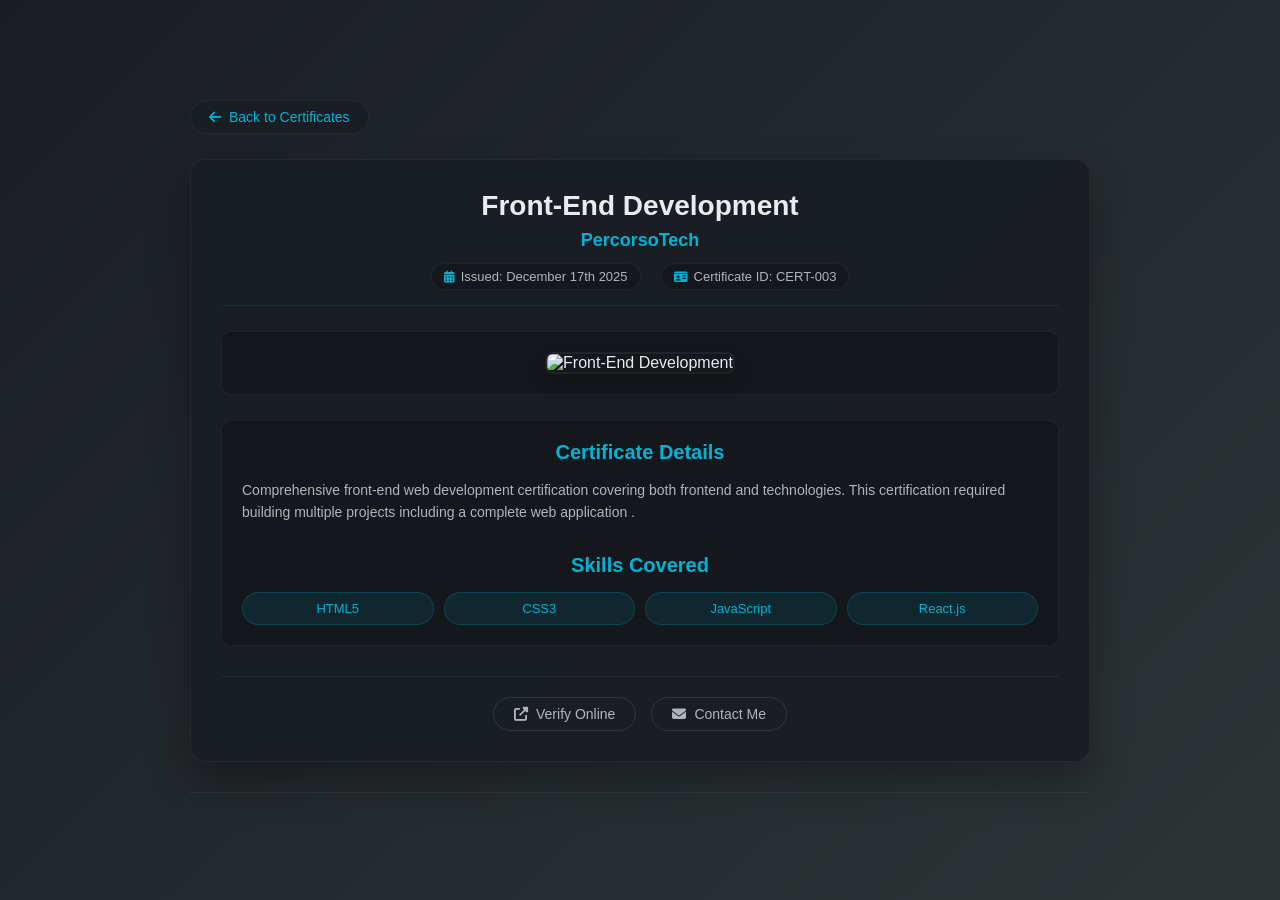
==== viewer.html @ 9b45ae81 "Add files via upload" ====
<!DOCTYPE html>
<html lang="en">
<head>
    <meta charset="UTF-8">
    <meta name="viewport" content="width=device-width, initial-scale=1.0">
    <title>Certificate Viewer </title>
    <link rel="stylesheet" href="style.css">
    <link href='https://unpkg.com/boxicons@2.1.4/css/boxicons.min.css' rel='stylesheet'>
    <link rel="stylesheet" href="https://cdnjs.cloudflare.com/ajax/libs/font-awesome/6.5.2/css/all.min.css">
</head>
<body>
    <div class="certificate-viewer-page">
        <div class="certificate-viewer-container">
            <a href="index.html#certificates" class="back-btn">
                <i class="fas fa-arrow-left"></i> Back to Certificates
            </a>

            <div class="certificate-viewer" id="certificateViewer">
                <!-- Certificate content will be loaded here by JavaScript -->
            </div>

            <div class="certificate-navigation">
                <a href="#" class="nav-btn prev-btn" id="prevBtn">
                    <i class="fas fa-chevron-left"></i> Previous Certificate
                </a>
                <a href="#" class="nav-btn next-btn" id="nextBtn">
                    Next Certificate <i class="fas fa-chevron-right"></i>
                </a>
            </div>
        </div>
    </div>

    <script>
        // Certificate Data
        const certificates = [
            
            
            {
                id: 3,
                title: "Front-End Development",
                issuer: "PercorsoTech",
                date: "December 17th 2025",
                image: "images/certificate.png",
                pdfUrl: "#",
                verifyUrl: "https://PercorsoTech.com/certificate",
                skills: [ "HTML5", "CSS3", "JavaScript", "React.js", ],
                description: "Comprehensive front-end web development certification covering both frontend and technologies. This certification required building multiple projects including a complete web application ."
            }
        ];

        // Get certificate ID from URL
        const urlParams = new URLSearchParams(window.location.search);
        let currentId = parseInt(urlParams.get('id')) || 1;
        
        // Find current certificate
        let currentIndex = certificates.findIndex(cert => cert.id === currentId);
        if (currentIndex === -1) currentIndex = 0;

        // Load certificate
        function loadCertificate(index) {
            const cert = certificates[index];
            const viewer = document.getElementById('certificateViewer');
            
            viewer.innerHTML = `
                <div class="certificate-header">
                    <h1>${cert.title}</h1>
                    <h2>${cert.issuer}</h2>
                    <div class="certificate-meta">
                        <div class="meta-item">
                            <i class="fas fa-calendar-alt"></i>
                            <span>Issued: ${cert.date}</span>
                        </div>
                        <div class="meta-item">
                            <i class="fas fa-id-card"></i>
                            <span>Certificate ID: CERT-${cert.id.toString().padStart(3, '0')}</span>
                        </div>
                    </div>
                </div>
                
                <div class="certificate-image-container">
                    <img src="${cert.image}" alt="${cert.title}" class="certificate-image">
                </div>
                
                <div class="certificate-details">
                    <h3>Certificate Details</h3>
                    <p>${cert.description}</p>
                    
                    <h3 style="margin-top: 30px;">Skills Covered</h3>
                    <div class="skills-list">
                        ${cert.skills.map(skill => `<div class="skill-item">${skill}</div>`).join('')}
                    </div>
                </div>
                
                <div class="certificate-actions-full">
                    ${cert.pdfUrl !== '#' ? 
                        `<a href="${cert.pdfUrl}" download class="secondary">
                            <i class="fas fa-download"></i> Download PDF
                        </a>` : ''
                    }
                    ${cert.verifyUrl !== '#' ? 
                        `<a href="${cert.verifyUrl}" target="_blank" class="secondary">
                            <i class="fas fa-external-link-alt"></i> Verify Online
                        </a>` : ''
                    }
                    <a href="index.html#contact" class="secondary">
                        <i class="fas fa-envelope"></i> Contact Me
                    </a>
                </div>
            `;
            
            // Update URL without page reload
            history.replaceState(null, '', `?id=${cert.id}`);
            
            // Update navigation buttons
            updateNavigation();
        }

        // Update navigation buttons
        function updateNavigation() {
            const prevBtn = document.getElementById('prevBtn');
            const nextBtn = document.getElementById('nextBtn');
            
            if (currentIndex > 0) {
                prevBtn.href = `?id=${certificates[currentIndex - 1].id}`;
                prevBtn.style.display = 'flex';
            } else {
                prevBtn.style.display = 'none';
            }
            
            if (currentIndex < certificates.length - 1) {
                nextBtn.href = `?id=${certificates[currentIndex + 1].id}`;
                nextBtn.style.display = 'flex';
            } else {
                nextBtn.style.display = 'none';
            }
        }

        // Navigation event handlers
        document.getElementById('prevBtn')?.addEventListener('click', function(e) {
            if (currentIndex > 0) {
                currentIndex--;
                loadCertificate(currentIndex);
                e.preventDefault();
            }
        });

        document.getElementById('nextBtn')?.addEventListener('click', function(e) {
            if (currentIndex < certificates.length - 1) {
                currentIndex++;
                loadCertificate(currentIndex);
                e.preventDefault();
            }
        });

        // Keyboard navigation
        document.addEventListener('keydown', function(e) {
            if (e.key === 'ArrowLeft' && currentIndex > 0) {
                currentIndex--;
                loadCertificate(currentIndex);
            } else if (e.key === 'ArrowRight' && currentIndex < certificates.length - 1) {
                currentIndex++;
                loadCertificate(currentIndex);
            } else if (e.key === 'Escape') {
                window.location.href = 'index.html#certificates';
            }
        });

        // Initial load
        loadCertificate(currentIndex);

        // Update page title
        document.title = `${certificates[currentIndex].title} | Idowu Daniel`;
    </script>
</body>
</html>
---- style.css ----
* {
  margin: 0;
  padding: 0;
  box-sizing: border-box;
  font-family: "Poppins", sans-serif;
  scroll-behavior: smooth;
}

body {
  color: #e9ecef;
  background: linear-gradient(135deg, #1a1e24 0%, #2d3436 100%);
  min-height: 100vh;
}

/* Header & Navbar - Dark glass effect */
header {
  position: fixed;
  top: 0;
  left: 0;
  width: 100%;
  padding: 20px 10%;
  background: rgba(18, 22, 28, 0.95);
  backdrop-filter: blur(10px);
  -webkit-backdrop-filter: blur(10px);
  box-shadow: 0 2px 20px rgba(0, 0, 0, 0.3);
  display: flex;
  justify-content: flex-end;
  align-items: center;
  z-index: 100;
  height: 80px;
  border-bottom: 1px solid rgba(255, 255, 255, 0.05);
}

.navbar {
  display: flex;
  align-items: center;
}

.navbar a {
  display: inline-block;
  font-size: 18px;
  color: #e9ecef;
  text-decoration: none;
  font-weight: 500;
  margin-left: 35px;
  transition: 0.3s;
  opacity: 0;
  animation: slideTop 0.5s ease forwards;
  animation-delay: calc(0.2s * var(--i));
  position: relative;
}

.navbar a::after {
  content: '';
  position: absolute;
  bottom: -5px;
  left: 0;
  width: 0;
  height: 2px;
  background: #00b4d8;
  transition: width 0.3s ease;
}

.navbar a:hover::after,
.navbar a.active::after {
  width: 100%;
}

.navbar a:hover,
.navbar a.active {
  color: #00b4d8;
}

.menu-toggle {
  display: none;
  cursor: pointer;
  flex-direction: column;
  gap: 4px;
}

.menu-toggle .bar {
  width: 25px;
  height: 3px;
  background-color: #e9ecef;
  transition: 0.3s;
  border-radius: 3px;
}

/* Home Section */
.home {
  position: relative;
  width: 100%;
  min-height: 100vh;
  display: flex;
  align-items: center;
  padding: 100px 10% 0;
}

.home-content {
  max-width: 600px;
  margin-top: 20px;
  background: rgba(26, 30, 36, 0.95);
  backdrop-filter: blur(10px);
  -webkit-backdrop-filter: blur(10px);
  padding: 35px;
  border-radius: 15px;
  box-shadow: 0 15px 30px rgba(0, 0, 0, 0.3);
  border: 1px solid rgba(255, 255, 255, 0.05);
}

.home-content h3 {
  font-size: 28px;
  font-weight: 600;
  color: #e9ecef;
  opacity: 0;
  animation: slideBottom 1s ease forwards;
  animation-delay: 0.7s;
}

.home-content h3:nth-of-type(2) {
  margin-bottom: 20px;
  animation: slideTop 1s ease forwards;
  animation-delay: 0.7s;
}

.home-content h3 span {
  color: #00b4d8;
  font-size: 35px;
  font-weight: 700;
}

.home-content h1 {
  font-size: 48px;
  font-weight: 700;
  margin: 10px 0;
  color: #e9ecef;
  opacity: 0;
  animation: slideRight 1s ease forwards;
  animation-delay: 1s;
}

.home-content p {
  font-size: 16px;
  line-height: 1.6;
  color: #adb5bd;
  opacity: 0;
  animation: slideLeft 1s ease forwards;
  animation-delay: 1s;
  margin-bottom: 20px;
}

.home-sci {
  display: flex;
  flex-wrap: wrap;
  gap: 12px;
  margin: 25px 0;
}

.home-sci a {
  display: inline-flex;
  justify-content: center;
  align-items: center;
  width: 40px;
  height: 40px;
  background: rgba(0, 180, 216, 0.1);
  border: 1px solid #00b4d8;
  border-radius: 50%;
  font-size: 20px;
  color: #00b4d8;
  text-decoration: none;
  transition: 0.3s;
  opacity: 0;
  animation: slideLeft 1s ease forwards;
  animation-delay: calc(0.2s * var(--i));
}

.home-sci a:hover,
.home-sci a:focus {
  background: #00b4d8;
  color: #1a1e24;
  transform: translateY(-3px);
  box-shadow: 0 5px 15px rgba(0, 180, 216, 0.3);
}

.btn-box {
  display: inline-block;
  padding: 10px 24px;
  background: #00b4d8;
  border-radius: 30px;
  font-size: 15px;
  color: #1a1e24;
  text-decoration: none;
  letter-spacing: 1px;
  font-weight: 600;
  margin-right: 12px;
  margin-bottom: 12px;
  border: none;
  cursor: pointer;
  transition: 0.3s;
  opacity: 0;
  animation: slideTop 1s ease forwards;
  animation-delay: 2s;
  border: 1px solid transparent;
}

.btn-box:hover,
.btn-box:focus {
  background: transparent;
  color: #00b4d8;
  border-color: #00b4d8;
  transform: translateY(-2px);
}

/* About Section - CENTERED */
.about {
  display: flex;
  flex-direction: column;
  align-items: center;
  justify-content: center;
  text-align: center;
  padding: 100px 10% 50px;
}

.about-img {
  margin-bottom: 30px;
}

.about-img img {
  width: 100%;
  height: auto;
  max-width: 300px;
  border-radius: 50%;
  box-shadow: 0 15px 30px rgba(0, 0, 0, 0.3);
  border: 3px solid #00b4d8;
  object-fit: cover;
  aspect-ratio: 1/1;
}

.about-text {
  max-width: 800px;
  margin: 0 auto;
  background: rgba(26, 30, 36, 0.95);
  padding: 40px;
  border-radius: 15px;
  box-shadow: 0 15px 30px rgba(0, 0, 0, 0.3);
  border: 1px solid rgba(255, 255, 255, 0.05);
}

.about-text h2 {
  font-size: 48px;
  margin-bottom: 15px;
  color: #e9ecef;
}

.about-text h2 span {
  color: #00b4d8;
}

.about-text h4 {
  font-size: 20px;
  font-weight: 600;
  color: #00b4d8;
  margin-bottom: 15px;
}

.about-text p {
  color: #adb5bd;
  font-size: 16px;
  line-height: 1.7;
  margin-bottom: 1.5rem;
}

.about-stats {
  display: flex;
  gap: 30px;
  margin: 40px 0;
  justify-content: center;
}

.stat {
  text-align: center;
  background: rgba(0, 0, 0, 0.2);
  padding: 20px;
  border-radius: 10px;
  flex: 0 1 150px;
  border: 1px solid rgba(255, 255, 255, 0.05);
}

.stat h3 {
  font-size: 32px;
  color: #00b4d8;
  margin-bottom: 5px;
  font-weight: 700;
}

.stat p {
  font-size: 14px;
  color: #868e96;
  margin: 0;
}

/* Services Section */
.services-section {
  padding: 100px 10% 50px;
}

.sub-title {
  text-align: center;
  font-size: 42px;
  margin-bottom: 60px;
  color: #e9ecef;
}

.sub-title span {
  color: #00b4d8;
  position: relative;
}

.sub-title span::after {
  content: '';
  position: absolute;
  bottom: -8px;
  left: 0;
  width: 100%;
  height: 2px;
  background: linear-gradient(90deg, transparent, #00b4d8, transparent);
}

.services-list {
  display: grid;
  grid-template-columns: repeat(auto-fit, minmax(280px, 1fr));
  gap: 25px;
  margin-top: 40px;
}

.services-list div {
  background: rgba(26, 30, 36, 0.95);
  padding: 30px 25px;
  border-radius: 12px;
  transition: all 0.3s ease;
  box-shadow: 0 10px 20px rgba(0, 0, 0, 0.2);
  border: 1px solid rgba(255, 255, 255, 0.05);
}

.services-list div:hover {
  transform: translateY(-5px);
  border-color: #00b4d8;
  box-shadow: 0 15px 30px rgba(0, 180, 216, 0.1);
}

.services-list div i {
  font-size: 40px;
  margin-bottom: 20px;
  color: #00b4d8;
}

.services-list div h2 {
  font-size: 22px;
  font-weight: 600;
  margin-bottom: 12px;
  color: #e9ecef;
}

.services-list div p {
  color: #adb5bd;
  font-size: 15px;
  line-height: 1.6;
  margin-bottom: 15px;
}

.read {
  display: inline-block;
  padding: 8px 20px;
  background: transparent;
  border-radius: 25px;
  font-size: 14px;
  color: #00b4d8;
  text-decoration: none;
  font-weight: 500;
  transition: 0.3s;
  border: 1px solid #00b4d8;
}

.read:hover {
  background: #00b4d8;
  color: #1a1e24;
}

/* Skills Section */
.skills-section {
  padding: 100px 10% 50px;
}

.skills-wrapper {
  display: flex;
  flex-wrap: wrap;
  gap: 2.5rem;
  justify-content: center;
  align-items: flex-start;
}

.container1 {
  width: 100%;
  max-width: 550px;
  padding: 25px;
  background: rgba(26, 30, 36, 0.95);
  border-radius: 12px;
  box-shadow: 0 10px 20px rgba(0, 0, 0, 0.2);
  border: 1px solid rgba(255, 255, 255, 0.05);
}

.heading1 {
  text-align: center;
  margin-bottom: 30px;
  font-size: 28px;
  color: #e9ecef;
  position: relative;
  padding-bottom: 12px;
}

.heading1::after {
  content: '';
  position: absolute;
  bottom: 0;
  left: 50%;
  transform: translateX(-50%);
  width: 60px;
  height: 2px;
  background: #00b4d8;
}

/* Technical Skills Bars */
.Technical-bars .bar {
  margin-bottom: 25px;
}

.Technical-bars .bar .info {
  display: flex;
  align-items: center;
  margin-bottom: 8px;
  gap: 8px;
}

.Technical-bars .bar .info i {
  font-size: 20px;
}

.Technical-bars .bar .info span {
  font-size: 16px;
  font-weight: 500;
  color: #e9ecef;
}

.Technical-bars .bar .progress-line {
  position: relative;
  width: 100%;
  height: 6px;
  background: rgba(0, 0, 0, 0.3);
  border-radius: 3px;
  overflow: hidden;
}

.Technical-bars .bar .progress-line span {
  display: block;
  height: 100%;
  width: 0;
  border-radius: 3px;
  animation: fillSkillBar 1.5s ease-in-out forwards;
}

.Technical-bars .bar.html .progress-line span {
  --skill-percentage: 90%;
  background: #e17055;
}

.Technical-bars .bar.css .progress-line span {
  --skill-percentage: 85%;
  background: #00b4d8;
}

.Technical-bars .bar.javascript .progress-line span {
  --skill-percentage: 80%;
  background: #fdcb6e;
}

.Technical-bars .bar.react .progress-line span {
  --skill-percentage: 75%;
  background: #00cec9;
}

/* Radial Bars */
.radial-bars-container {
  display: grid;
  grid-template-columns: repeat(2, 1fr);
  gap: 20px;
  margin-top: 20px;
}

.radial-bars {
  position: relative;
  width: 120px;
  height: 120px;
  margin: 0 auto;
}

.radial-bars::before {
  content: '';
  position: absolute;
  top: 0;
  left: 0;
  width: 100%;
  height: 100%;
  border-radius: 50%;
  background: rgba(0, 0, 0, 0.3);
  animation: fillRadialBar 1.5s ease-out 0.5s forwards;
  animation-fill-mode: forwards;
}

.radial-bars::after {
  content: '';
  position: absolute;
  top: 8px;
  left: 8px;
  width: calc(100% - 16px);
  height: calc(100% - 16px);
  background: rgba(26, 30, 36, 0.95);
  border-radius: 50%;
}

.radial-content {
  position: absolute;
  top: 50%;
  left: 50%;
  transform: translate(-50%, -50%);
  text-align: center;
  z-index: 2;
}

.percentage {
  font-size: 20px;
  font-weight: 600;
  color: #00b4d8;
}

.skill-name {
  font-size: 12px;
  color: #868e96;
  margin-top: 3px;
}

/* Projects Section */
.projects-section {
  padding: 100px 10% 50px;
}

.projects-container {
  display: grid;
  grid-template-columns: repeat(auto-fit, minmax(300px, 1fr));
  gap: 25px;
  margin-top: 40px;
}

.project-card {
  background: rgba(26, 30, 36, 0.95);
  border-radius: 12px;
  overflow: hidden;
  transition: all 0.3s ease;
  box-shadow: 0 10px 20px rgba(0, 0, 0, 0.2);
  border: 1px solid rgba(255, 255, 255, 0.05);
}

.project-card:hover {
  transform: translateY(-5px);
  border-color: #00b4d8;
  box-shadow: 0 15px 30px rgba(0, 180, 216, 0.1);
}

.project-info {
  padding: 20px;
}

.project-info h3 {
  font-size: 20px;
  margin-bottom: 12px;
  color: #e9ecef;
}

.project-info p {
  color: #adb5bd;
  font-size: 14px;
  line-height: 1.6;
  margin-bottom: 15px;
}

.project-tech {
  display: flex;
  flex-wrap: wrap;
  gap: 8px;
  margin-bottom: 15px;
}

.project-tech span {
  padding: 4px 10px;
  background: rgba(0, 180, 216, 0.1);
  border-radius: 15px;
  font-size: 11px;
  color: #00b4d8;
  font-weight: 500;
  border: 1px solid rgba(0, 180, 216, 0.2);
}

.project-link {
  display: inline-block;
  padding: 6px 16px;
  background: transparent;
  color: #00b4d8;
  text-decoration: none;
  border-radius: 20px;
  font-weight: 500;
  transition: 0.3s;
  font-size: 13px;
  border: 1px solid #00b4d8;
  margin-right: 8px;
}

.project-link:hover {
  background: #00b4d8;
  color: #1a1e24;
}

/* Certificates Section - MATCHING SKILLS SECTION STYLE */
.certificates-section {
  padding: 100px 10% 50px;
}

.certificates-wrapper {
  display: flex;
  flex-wrap: wrap;
  gap: 2.5rem;
  justify-content: center;
  align-items: flex-start;
}

.certificates-container {
  width: 100%;
  max-width: 550px;
  padding: 25px;
  background: rgba(26, 30, 36, 0.95);
  border-radius: 12px;
  box-shadow: 0 10px 20px rgba(0, 0, 0, 0.2);
  border: 1px solid rgba(255, 255, 255, 0.05);
}

.certificates-heading {
  text-align: center;
  margin-bottom: 30px;
  font-size: 28px;
  color: #e9ecef;
  position: relative;
  padding-bottom: 12px;
}

.certificates-heading::after {
  content: '';
  position: absolute;
  bottom: 0;
  left: 50%;
  transform: translateX(-50%);
  width: 60px;
  height: 2px;
  background: #00b4d8;
}

.certificates-grid {
  display: grid;
  grid-template-columns: 1fr;
  gap: 20px;
  margin-top: 20px;
}

.certificate-item {
  background: rgba(0, 0, 0, 0.2);
  border-radius: 10px;
  padding: 20px;
  border: 1px solid rgba(255, 255, 255, 0.05);
  transition: all 0.3s ease;
  display: flex;
  align-items: center;
  gap: 15px;
}

.certificate-item:hover {
  border-color: #00b4d8;
  transform: translateX(5px);
  box-shadow: 0 5px 15px rgba(0, 180, 216, 0.1);
}

.certificate-icon {
  width: 50px;
  height: 50px;
  background: rgba(0, 180, 216, 0.1);
  border-radius: 10px;
  display: flex;
  align-items: center;
  justify-content: center;
  font-size: 24px;
  color: #00b4d8;
  border: 1px solid rgba(0, 180, 216, 0.2);
  flex-shrink: 0;
}

.certificate-content {
  flex: 1;
}

.certificate-content h3 {
  font-size: 18px;
  margin-bottom: 5px;
  color: #e9ecef;
}

.certificate-content .issuer {
  color: #00b4d8;
  font-size: 13px;
  margin-bottom: 3px;
  display: flex;
  align-items: center;
  gap: 5px;
}

.certificate-content .date {
  color: #868e96;
  font-size: 11px;
  margin-bottom: 8px;
  display: flex;
  align-items: center;
  gap: 5px;
}

.certificate-content p {
  color: #adb5bd;
  font-size: 13px;
  line-height: 1.5;
  margin-bottom: 10px;
}

.certificate-links {
  display: flex;
  gap: 10px;
  margin-top: 8px;
}

.certificate-link {
  display: inline-flex;
  align-items: center;
  gap: 5px;
  padding: 4px 12px;
  background: transparent;
  color: #00b4d8;
  text-decoration: none;
  border-radius: 15px;
  font-size: 11px;
  font-weight: 500;
  border: 1px solid #00b4d8;
  transition: 0.3s;
}

.certificate-link:hover {
  background: #00b4d8;
  color: #1a1e24;
}

.certificate-link.secondary {
  border-color: rgba(255, 255, 255, 0.1);
  color: #adb5bd;
}

.certificate-link.secondary:hover {
  border-color: #00b4d8;
  color: #00b4d8;
  background: transparent;
}

/* Certificate Viewer Page */
.certificate-viewer-page {
  min-height: 100vh;
  background: linear-gradient(135deg, #1a1e24 0%, #2d3436 100%);
  padding: 100px 10% 50px;
}

.certificate-viewer-container {
  max-width: 900px;
  margin: 0 auto;
}

.back-btn {
  display: inline-flex;
  align-items: center;
  gap: 8px;
  padding: 8px 18px;
  background: rgba(26, 30, 36, 0.95);
  color: #00b4d8;
  text-decoration: none;
  border-radius: 25px;
  font-weight: 500;
  margin-bottom: 25px;
  transition: 0.3s;
  border: 1px solid rgba(255, 255, 255, 0.05);
  font-size: 14px;
}

.back-btn:hover {
  background: #00b4d8;
  color: #1a1e24;
  border-color: #00b4d8;
}

.certificate-viewer {
  background: rgba(26, 30, 36, 0.95);
  border-radius: 15px;
  padding: 30px;
  box-shadow: 0 20px 40px rgba(0, 0, 0, 0.3);
  border: 1px solid rgba(255, 255, 255, 0.05);
}

.certificate-header {
  text-align: center;
  margin-bottom: 25px;
  padding-bottom: 15px;
  border-bottom: 1px solid rgba(255, 255, 255, 0.05);
}

.certificate-header h1 {
  font-size: 28px;
  color: #e9ecef;
  margin-bottom: 8px;
}

.certificate-header h2 {
  font-size: 18px;
  color: #00b4d8;
  margin-bottom: 12px;
}

.certificate-meta {
  display: flex;
  justify-content: center;
  gap: 20px;
  flex-wrap: wrap;
  margin-top: 12px;
}

.meta-item {
  display: flex;
  align-items: center;
  gap: 6px;
  color: #adb5bd;
  background: rgba(0, 0, 0, 0.2);
  padding: 5px 12px;
  border-radius: 20px;
  font-size: 13px;
  border: 1px solid rgba(255, 255, 255, 0.05);
}

.meta-item i {
  color: #00b4d8;
  font-size: 12px;
}

.certificate-image-container {
  text-align: center;
  margin: 20px 0;
  padding: 20px;
  background: rgba(0, 0, 0, 0.2);
  border-radius: 10px;
  border: 1px solid rgba(255, 255, 255, 0.05);
}

.certificate-image {
  max-width: 100%;
  height: auto;
  max-height: 300px;
  border-radius: 8px;
  box-shadow: 0 10px 20px rgba(0, 0, 0, 0.2);
  border: 2px solid rgba(255, 255, 255, 0.05);
}

.certificate-details {
  margin-top: 25px;
  padding: 20px;
  background: rgba(0, 0, 0, 0.2);
  border-radius: 10px;
  border: 1px solid rgba(255, 255, 255, 0.05);
}

.certificate-details h3 {
  color: #00b4d8;
  font-size: 20px;
  margin-bottom: 15px;
  text-align: center;
}

.certificate-details p {
  color: #adb5bd;
  font-size: 14px;
  line-height: 1.6;
  margin-bottom: 20px;
}

.skills-list {
  display: grid;
  grid-template-columns: repeat(auto-fit, minmax(150px, 1fr));
  gap: 10px;
  margin-top: 15px;
}

.skill-item {
  background: rgba(0, 180, 216, 0.1);
  padding: 8px 15px;
  border-radius: 20px;
  color: #00b4d8;
  text-align: center;
  font-size: 13px;
  font-weight: 500;
  border: 1px solid rgba(0, 180, 216, 0.2);
  transition: all 0.3s ease;
}

.skill-item:hover {
  background: #00b4d8;
  color: #1a1e24;
  border-color: #00b4d8;
}

.certificate-actions-full {
  display: flex;
  justify-content: center;
  gap: 15px;
  margin-top: 30px;
  padding-top: 20px;
  border-top: 1px solid rgba(255, 255, 255, 0.05);
}

.certificate-actions-full a {
  display: inline-flex;
  align-items: center;
  gap: 8px;
  padding: 8px 20px;
  background: transparent;
  color: #00b4d8;
  text-decoration: none;
  border-radius: 25px;
  font-weight: 500;
  transition: 0.3s;
  border: 1px solid #00b4d8;
  font-size: 14px;
}

.certificate-actions-full a:hover {
  background: #00b4d8;
  color: #1a1e24;
  transform: translateY(-2px);
  box-shadow: 0 5px 15px rgba(0, 180, 216, 0.3);
}

.certificate-actions-full a.secondary {
  border-color: rgba(255, 255, 255, 0.1);
  color: #adb5bd;
}

.certificate-actions-full a.secondary:hover {
  border-color: #00b4d8;
  color: #00b4d8;
  background: transparent;
}

/* Certificate Navigation */
.certificate-navigation {
  display: flex;
  justify-content: space-between;
  margin-top: 30px;
  padding-top: 20px;
  border-top: 1px solid rgba(255, 255, 255, 0.05);
}

.nav-btn {
  display: inline-flex;
  align-items: center;
  gap: 8px;
  padding: 8px 20px;
  background: rgba(26, 30, 36, 0.95);
  color: #00b4d8;
  text-decoration: none;
  border-radius: 25px;
  font-weight: 500;
  border: 1px solid rgba(255, 255, 255, 0.05);
  transition: 0.3s;
  font-size: 14px;
}

.nav-btn:hover {
  background: #00b4d8;
  color: #1a1e24;
  border-color: #00b4d8;
}

.nav-btn.prev-btn:hover {
  transform: translateX(-3px);
}

.nav-btn.next-btn:hover {
  transform: translateX(3px);
}

/* Contact Section */
.contact-section {
  padding: 100px 10% 50px;
}

.contact-container {
  display: grid;
  grid-template-columns: repeat(2, 1fr);
  gap: 40px;
  margin-top: 40px;
}

.contact-info {
  display: flex;
  flex-direction: column;
  gap: 20px;
}

.contact-item {
  display: flex;
  align-items: center;
  gap: 15px;
  background: rgba(26, 30, 36, 0.95);
  padding: 18px;
  border-radius: 10px;
  box-shadow: 0 10px 20px rgba(0, 0, 0, 0.2);
  border: 1px solid rgba(255, 255, 255, 0.05);
  transition: all 0.3s ease;
}

.contact-item:hover {
  transform: translateX(5px);
  border-color: #00b4d8;
}

.contact-item i {
  font-size: 24px;
  width: 45px;
  height: 45px;
  display: flex;
  align-items: center;
  justify-content: center;
  background: rgba(0, 180, 216, 0.1);
  border-radius: 50%;
  color: #00b4d8;
  border: 1px solid rgba(0, 180, 216, 0.2);
}

.contact-item h3 {
  font-size: 18px;
  margin-bottom: 3px;
  color: #e9ecef;
}

.contact-item p {
  color: #adb5bd;
  font-size: 14px;
}

.contact-form {
  display: flex;
  flex-direction: column;
  gap: 15px;
  background: rgba(26, 30, 36, 0.95);
  padding: 25px;
  border-radius: 12px;
  box-shadow: 0 15px 30px rgba(0, 0, 0, 0.3);
  border: 1px solid rgba(255, 255, 255, 0.05);
}

.contact-form input,
.contact-form textarea {
  padding: 12px 15px;
  background: rgba(0, 0, 0, 0.2);
  border: 1px solid rgba(255, 255, 255, 0.05);
  border-radius: 8px;
  color: #e9ecef;
  font-size: 14px;
  transition: 0.3s;
}

.contact-form input:focus,
.contact-form textarea:focus {
  outline: none;
  border-color: #00b4d8;
  background: rgba(0, 0, 0, 0.3);
}

.contact-form button {
  align-self: flex-start;
}

/* Footer */
.footer {
  padding: 40px 10% 25px;
  background: rgba(18, 22, 28, 0.95);
  text-align: center;
  border-top: 1px solid rgba(255, 255, 255, 0.05);
}

.footer-content {
  max-width: 1200px;
  margin: 0 auto;
}

.footer-links {
  display: flex;
  justify-content: center;
  flex-wrap: wrap;
  gap: 25px;
  margin: 20px 0;
}

.footer-links a {
  color: #868e96;
  text-decoration: none;
  transition: 0.3s;
  font-weight: 400;
  font-size: 14px;
}

.footer-links a:hover {
  color: #00b4d8;
}

.footer-note {
  color: #495057;
  font-size: 13px;
  margin-top: 20px;
}

/* Scroll to Top Button */
.scroll-top-btn {
  position: fixed;
  bottom: 20px;
  right: 20px;
  width: 40px;
  height: 40px;
  border-radius: 50%;
  background: #00b4d8;
  color: #1a1e24;
  border: none;
  cursor: pointer;
  display: none;
  align-items: center;
  justify-content: center;
  font-size: 18px;
  box-shadow: 0 5px 15px rgba(0, 180, 216, 0.3);
  z-index: 99;
  transition: all 0.3s ease;
  border: 1px solid transparent;
}

.scroll-top-btn:hover {
  background: transparent;
  color: #00b4d8;
  border-color: #00b4d8;
  transform: translateY(-3px);
}

/* Animations */
@keyframes fillSkillBar {
  0% { width: 0; }
  100% { width: var(--skill-percentage, 90%); }
}

@keyframes fillRadialBar {
  0% { background: rgba(0, 0, 0, 0.3); }
  100% { background: conic-gradient(#00b4d8 calc(var(--val) * 3.6deg), rgba(0, 0, 0, 0.3) 0deg); }
}

@keyframes slideRight {
  0% { transform: translateX(-100px); opacity: 0; }
  100% { transform: translateX(0px); opacity: 1; }
}

@keyframes slideLeft {
  0% { transform: translateX(100px); opacity: 0; }
  100% { transform: translateX(0); opacity: 1; }
}

@keyframes slideTop {
  0% { transform: translateY(100px); opacity: 0; }
  100% { transform: translateY(0px); opacity: 1; }
}

@keyframes slideBottom {
  0% { transform: translateY(-100px); opacity: 0; }
  100% { transform: translateY(0px); opacity: 1; }
}

/* Responsive Design */
@media (max-width: 1024px) {
  .contact-container {
    grid-template-columns: 1fr;
    gap: 30px;
  }
}

@media (max-width: 768px) {
  header {
    padding: 15px 5%;
    height: 70px;
  }
  
  .home {
    padding: 80px 5% 0;
  }
  
  .home-content {
    padding: 25px;
  }
  
  .home-content h1 {
    font-size: 36px;
  }
  
  .home-content h3 span {
    font-size: 28px;
  }
  
  .navbar {
    position: fixed;
    top: 70px;
    left: 0;
    width: 100%;
    background: rgba(18, 22, 28, 0.98);
    flex-direction: column;
    padding: 20px;
    transform: translateY(-100%);
    opacity: 0;
    visibility: hidden;
    transition: 0.3s;
    box-shadow: 0 10px 30px rgba(0, 0, 0, 0.3);
    border-top: 1px solid rgba(255, 255, 255, 0.05);
    backdrop-filter: blur(10px);
  }
  
  .navbar.active {
    transform: translateY(0);
    opacity: 1;
    visibility: visible;
  }
  
  .navbar a {
    display: block;
    margin: 12px 0;
    font-size: 16px;
  }
  
  .menu-toggle {
    display: flex;
  }
  
  .menu-toggle.active .bar:nth-child(1) {
    transform: rotate(45deg) translate(6px, 6px);
  }
  
  .menu-toggle.active .bar:nth-child(2) {
    opacity: 0;
  }
  
  .menu-toggle.active .bar:nth-child(3) {
    transform: rotate(-45deg) translate(6px, -6px);
  }
  
  .about,
  .services-section,
  .skills-section,
  .projects-section,
  .contact-section,
  .certificates-section {
    padding: 80px 5% 30px;
  }
  
  .about-stats {
    flex-direction: column;
    gap: 15px;
    align-items: center;
  }
  
  .stat {
    width: 100%;
    max-width: 250px;
  }
  
  .sub-title {
    font-size: 32px;
  }
  
  .services-list,
  .projects-container {
    grid-template-columns: 1fr;
  }
  
  .skills-wrapper {
    flex-direction: column;
    align-items: center;
  }
  
  .container1 {
    width: 100%;
    max-width: 100%;
  }
  
  .certificates-wrapper {
    flex-direction: column;
    align-items: center;
  }
  
  .certificates-container {
    width: 100%;
    max-width: 100%;
  }
  
  .certificate-item {
    flex-direction: column;
    text-align: center;
  }
  
  .certificate-icon {
    margin-bottom: 10px;
  }
  
  .certificate-links {
    justify-content: center;
  }
  
  .radial-bars-container {
    grid-template-columns: repeat(2, 1fr);
    gap: 15px;
  }
  
  .radial-bars {
    width: 100px;
    height: 100px;
  }
  
  .contact-container {
    grid-template-columns: 1fr;
  }
  
  .certificate-viewer-page {
    padding: 80px 5% 30px;
  }
  
  .certificate-viewer {
    padding: 20px;
  }
  
  .certificate-header h1 {
    font-size: 24px;
  }
  
  .certificate-header h2 {
    font-size: 16px;
  }
  
  .certificate-meta {
    flex-direction: column;
    align-items: center;
    gap: 10px;
  }
  
  .certificate-image {
    max-height: 250px;
  }
}

@media (max-width: 480px) {
  .home {
    padding: 60px 5% 0;
  }
  
  .home-content {
    padding: 20px;
  }
  
  header {
    height: 60px;
  }
  
  .home-content h1 {
    font-size: 28px;
  }
  
  .home-content h3 {
    font-size: 20px;
  }
  
  .home-content h3 span {
    font-size: 24px;
  }
  
  .btn-box {
    padding: 8px 18px;
    font-size: 13px;
  }
  
  .radial-bars-container {
    grid-template-columns: 1fr;
  }
  
  .footer-links {
    flex-direction: column;
    gap: 12px;
  }
  
  .certificate-actions,
  .certificate-actions-full {
    flex-direction: column;
  }
  
  .certificate-navigation {
    flex-direction: column;
    gap: 15px;
  }
  
  .skills-list {
    grid-template-columns: 1fr;
  }
  
  .certificate-viewer {
    padding: 15px;
  }
  
  .certificate-image {
    max-height: 200px;
  }
}

/* Selection Styling */
::selection {
  background: #00b4d8;
  color: #1a1e24;
}

/* Scrollbar Styling */
::-webkit-scrollbar {
  width: 8px;
}

::-webkit-scrollbar-track {
  background: #1a1e24;
}

::-webkit-scrollbar-thumb {
  background: #00b4d8;
  border-radius: 4px;
}

::-webkit-scrollbar-thumb:hover {
  background: #0096b0;
}
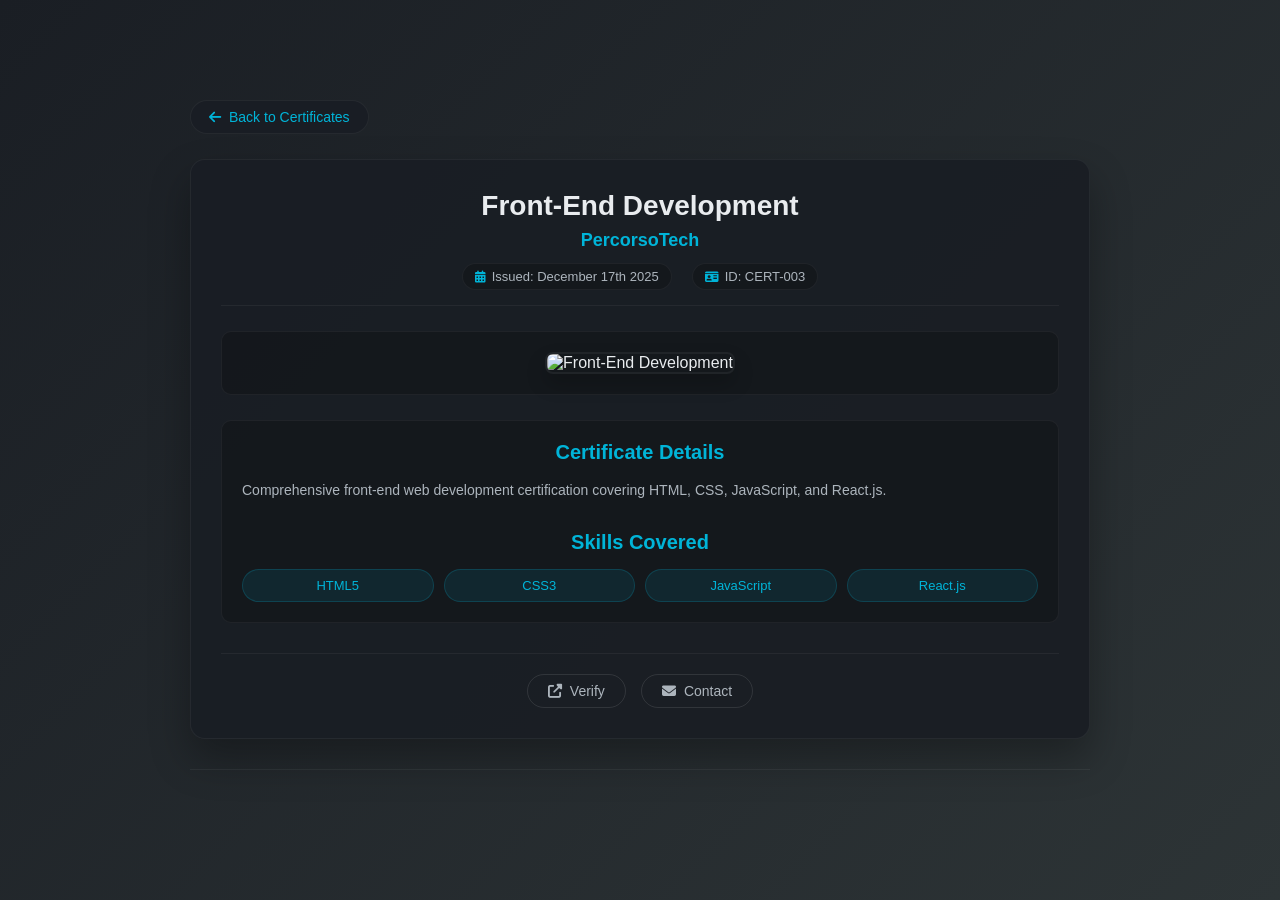
==== commit a0cdf304: "Update viewer.html" ====
--- a/viewer.html
+++ b/viewer.html
@@ -3,10 +3,20 @@
 <head>
     <meta charset="UTF-8">
     <meta name="viewport" content="width=device-width, initial-scale=1.0">
-    <title>Certificate Viewer </title>
+    <title>Certificate Viewer - Idowu Daniel</title>
+    
+    <!-- Preload critical resources -->
+    <link rel="preload" href="style.css" as="style">
+    
+    <!-- Critical CSS -->
     <link rel="stylesheet" href="style.css">
-    <link href='https://unpkg.com/boxicons@2.1.4/css/boxicons.min.css' rel='stylesheet'>
-    <link rel="stylesheet" href="https://cdnjs.cloudflare.com/ajax/libs/font-awesome/6.5.2/css/all.min.css">
+    
+    <!-- Defer non-critical CSS -->
+    <link rel="preload" href="https://unpkg.com/boxicons@2.1.4/css/boxicons.min.css" as="style" onload="this.onload=null;this.rel='stylesheet'">
+    <noscript><link rel="stylesheet" href="https://unpkg.com/boxicons@2.1.4/css/boxicons.min.css"></noscript>
+    
+    <link rel="preload" href="https://cdnjs.cloudflare.com/ajax/libs/font-awesome/6.5.2/css/all.min.css" as="style" onload="this.onload=null;this.rel='stylesheet'">
+    <noscript><link rel="stylesheet" href="https://cdnjs.cloudflare.com/ajax/libs/font-awesome/6.5.2/css/all.min.css"></noscript>
 </head>
 <body>
     <div class="certificate-viewer-page">
@@ -16,160 +26,102 @@
             </a>
 
             <div class="certificate-viewer" id="certificateViewer">
-                <!-- Certificate content will be loaded here by JavaScript -->
+                <!-- Certificate content will be loaded here -->
             </div>
 
             <div class="certificate-navigation">
                 <a href="#" class="nav-btn prev-btn" id="prevBtn">
-                    <i class="fas fa-chevron-left"></i> Previous Certificate
+                    <i class="fas fa-chevron-left"></i> Previous
                 </a>
                 <a href="#" class="nav-btn next-btn" id="nextBtn">
-                    Next Certificate <i class="fas fa-chevron-right"></i>
+                    Next <i class="fas fa-chevron-right"></i>
                 </a>
             </div>
         </div>
     </div>
 
     <script>
-        // Certificate Data
-        const certificates = [
-            
-            
-            {
-                id: 3,
-                title: "Front-End Development",
-                issuer: "PercorsoTech",
-                date: "December 17th 2025",
-                image: "images/certificate.png",
-                pdfUrl: "#",
-                verifyUrl: "https://PercorsoTech.com/certificate",
-                skills: [ "HTML5", "CSS3", "JavaScript", "React.js", ],
-                description: "Comprehensive front-end web development certification covering both frontend and technologies. This certification required building multiple projects including a complete web application ."
-            }
-        ];
+        // Certificate Data (minified)
+        const certificates = [{
+            id: 3,
+            title: "Front-End Development",
+            issuer: "PercorsoTech",
+            date: "December 17th 2025",
+            image: "images/certificate.png",
+            pdfUrl: "#",
+            verifyUrl: "https://PercorsoTech.com/certificate",
+            skills: ["HTML5", "CSS3", "JavaScript", "React.js"],
+            description: "Comprehensive front-end web development certification covering HTML, CSS, JavaScript, and React.js."
+        }];
 
-        // Get certificate ID from URL
-        const urlParams = new URLSearchParams(window.location.search);
-        let currentId = parseInt(urlParams.get('id')) || 1;
-        
-        // Find current certificate
-        let currentIndex = certificates.findIndex(cert => cert.id === currentId);
-        if (currentIndex === -1) currentIndex = 0;
+        // Initialize viewer
+        (function() {
+            const urlParams = new URLSearchParams(window.location.search);
+            let currentId = parseInt(urlParams.get('id')) || 3;
+            let currentIndex = certificates.findIndex(cert => cert.id === currentId);
+            if (currentIndex === -1) currentIndex = 0;
 
-        // Load certificate
-        function loadCertificate(index) {
-            const cert = certificates[index];
             const viewer = document.getElementById('certificateViewer');
-            
-            viewer.innerHTML = `
-                <div class="certificate-header">
-                    <h1>${cert.title}</h1>
-                    <h2>${cert.issuer}</h2>
-                    <div class="certificate-meta">
-                        <div class="meta-item">
-                            <i class="fas fa-calendar-alt"></i>
-                            <span>Issued: ${cert.date}</span>
-                        </div>
-                        <div class="meta-item">
-                            <i class="fas fa-id-card"></i>
-                            <span>Certificate ID: CERT-${cert.id.toString().padStart(3, '0')}</span>
+            const prevBtn = document.getElementById('prevBtn');
+            const nextBtn = document.getElementById('nextBtn');
+
+            function loadCertificate(index) {
+                const cert = certificates[index];
+                
+                viewer.innerHTML = `
+                    <div class="certificate-header">
+                        <h1>${cert.title}</h1>
+                        <h2>${cert.issuer}</h2>
+                        <div class="certificate-meta">
+                            <div class="meta-item"><i class="fas fa-calendar-alt"></i><span>Issued: ${cert.date}</span></div>
+                            <div class="meta-item"><i class="fas fa-id-card"></i><span>ID: CERT-${cert.id.toString().padStart(3, '0')}</span></div>
                         </div>
                     </div>
-                </div>
+                    <div class="certificate-image-container">
+                        <img src="${cert.image}" alt="${cert.title}" class="certificate-image" loading="lazy">
+                    </div>
+                    <div class="certificate-details">
+                        <h3>Certificate Details</h3>
+                        <p>${cert.description}</p>
+                        <h3 style="margin-top:30px">Skills Covered</h3>
+                        <div class="skills-list">${cert.skills.map(s => `<div class="skill-item">${s}</div>`).join('')}</div>
+                    </div>
+                    <div class="certificate-actions-full">
+                        ${cert.pdfUrl !== '#' ? `<a href="${cert.pdfUrl}" download class="secondary"><i class="fas fa-download"></i> Download</a>` : ''}
+                        ${cert.verifyUrl !== '#' ? `<a href="${cert.verifyUrl}" target="_blank" rel="noopener" class="secondary"><i class="fas fa-external-link-alt"></i> Verify</a>` : ''}
+                        <a href="index.html#contact" class="secondary"><i class="fas fa-envelope"></i> Contact</a>
+                    </div>
+                `;
                 
-                <div class="certificate-image-container">
-                    <img src="${cert.image}" alt="${cert.title}" class="certificate-image">
-                </div>
+                history.replaceState(null, '', `?id=${cert.id}`);
+                document.title = `${cert.title} | Idowu Daniel`;
                 
-                <div class="certificate-details">
-                    <h3>Certificate Details</h3>
-                    <p>${cert.description}</p>
-                    
-                    <h3 style="margin-top: 30px;">Skills Covered</h3>
-                    <div class="skills-list">
-                        ${cert.skills.map(skill => `<div class="skill-item">${skill}</div>`).join('')}
-                    </div>
-                </div>
-                
-                <div class="certificate-actions-full">
-                    ${cert.pdfUrl !== '#' ? 
-                        `<a href="${cert.pdfUrl}" download class="secondary">
-                            <i class="fas fa-download"></i> Download PDF
-                        </a>` : ''
-                    }
-                    ${cert.verifyUrl !== '#' ? 
-                        `<a href="${cert.verifyUrl}" target="_blank" class="secondary">
-                            <i class="fas fa-external-link-alt"></i> Verify Online
-                        </a>` : ''
-                    }
-                    <a href="index.html#contact" class="secondary">
-                        <i class="fas fa-envelope"></i> Contact Me
-                    </a>
-                </div>
-            `;
-            
-            // Update URL without page reload
-            history.replaceState(null, '', `?id=${cert.id}`);
-            
-            // Update navigation buttons
-            updateNavigation();
-        }
+                // Update navigation
+                prevBtn.style.display = index > 0 ? 'flex' : 'none';
+                nextBtn.style.display = index < certificates.length - 1 ? 'flex' : 'none';
+            }
 
-        // Update navigation buttons
-        function updateNavigation() {
-            const prevBtn = document.getElementById('prevBtn');
-            const nextBtn = document.getElementById('nextBtn');
-            
-            if (currentIndex > 0) {
-                prevBtn.href = `?id=${certificates[currentIndex - 1].id}`;
-                prevBtn.style.display = 'flex';
-            } else {
-                prevBtn.style.display = 'none';
-            }
-            
-            if (currentIndex < certificates.length - 1) {
-                nextBtn.href = `?id=${certificates[currentIndex + 1].id}`;
-                nextBtn.style.display = 'flex';
-            } else {
-                nextBtn.style.display = 'none';
-            }
-        }
+            // Navigation handlers
+            prevBtn.addEventListener('click', (e) => {
+                e.preventDefault();
+                if (currentIndex > 0) loadCertificate(--currentIndex);
+            });
 
-        // Navigation event handlers
-        document.getElementById('prevBtn')?.addEventListener('click', function(e) {
-            if (currentIndex > 0) {
-                currentIndex--;
-                loadCertificate(currentIndex);
+            nextBtn.addEventListener('click', (e) => {
                 e.preventDefault();
-            }
-        });
+                if (currentIndex < certificates.length - 1) loadCertificate(++currentIndex);
+            });
 
-        document.getElementById('nextBtn')?.addEventListener('click', function(e) {
-            if (currentIndex < certificates.length - 1) {
-                currentIndex++;
-                loadCertificate(currentIndex);
-                e.preventDefault();
-            }
-        });
+            // Keyboard navigation
+            document.addEventListener('keydown', (e) => {
+                if (e.key === 'ArrowLeft' && currentIndex > 0) loadCertificate(--currentIndex);
+                else if (e.key === 'ArrowRight' && currentIndex < certificates.length - 1) loadCertificate(++currentIndex);
+                else if (e.key === 'Escape') window.location.href = 'index.html#certificates';
+            });
 
-        // Keyboard navigation
-        document.addEventListener('keydown', function(e) {
-            if (e.key === 'ArrowLeft' && currentIndex > 0) {
-                currentIndex--;
-                loadCertificate(currentIndex);
-            } else if (e.key === 'ArrowRight' && currentIndex < certificates.length - 1) {
-                currentIndex++;
-                loadCertificate(currentIndex);
-            } else if (e.key === 'Escape') {
-                window.location.href = 'index.html#certificates';
-            }
-        });
-
-        // Initial load
-        loadCertificate(currentIndex);
-
-        // Update page title
-        document.title = `${certificates[currentIndex].title} | Idowu Daniel`;
+            // Initial load
+            loadCertificate(currentIndex);
+        })();
     </script>
 </body>
-</html>+</html>
